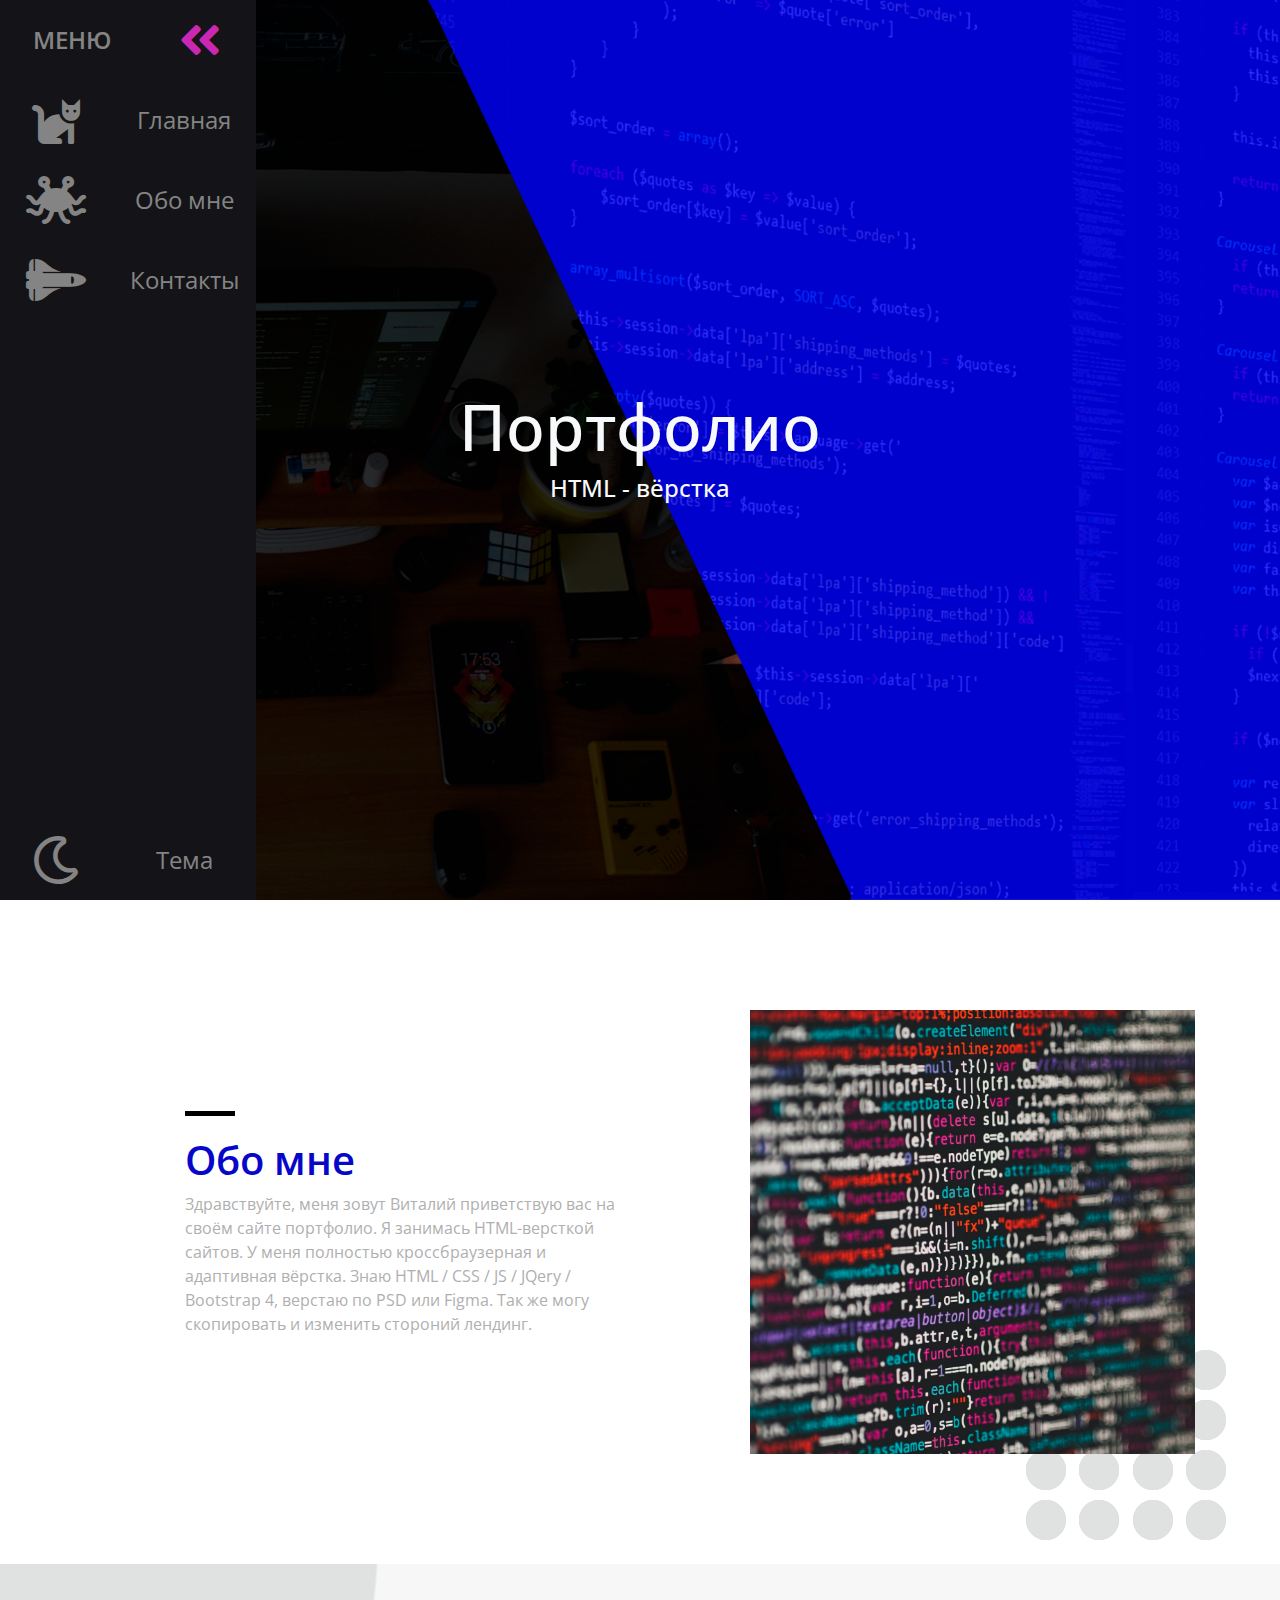
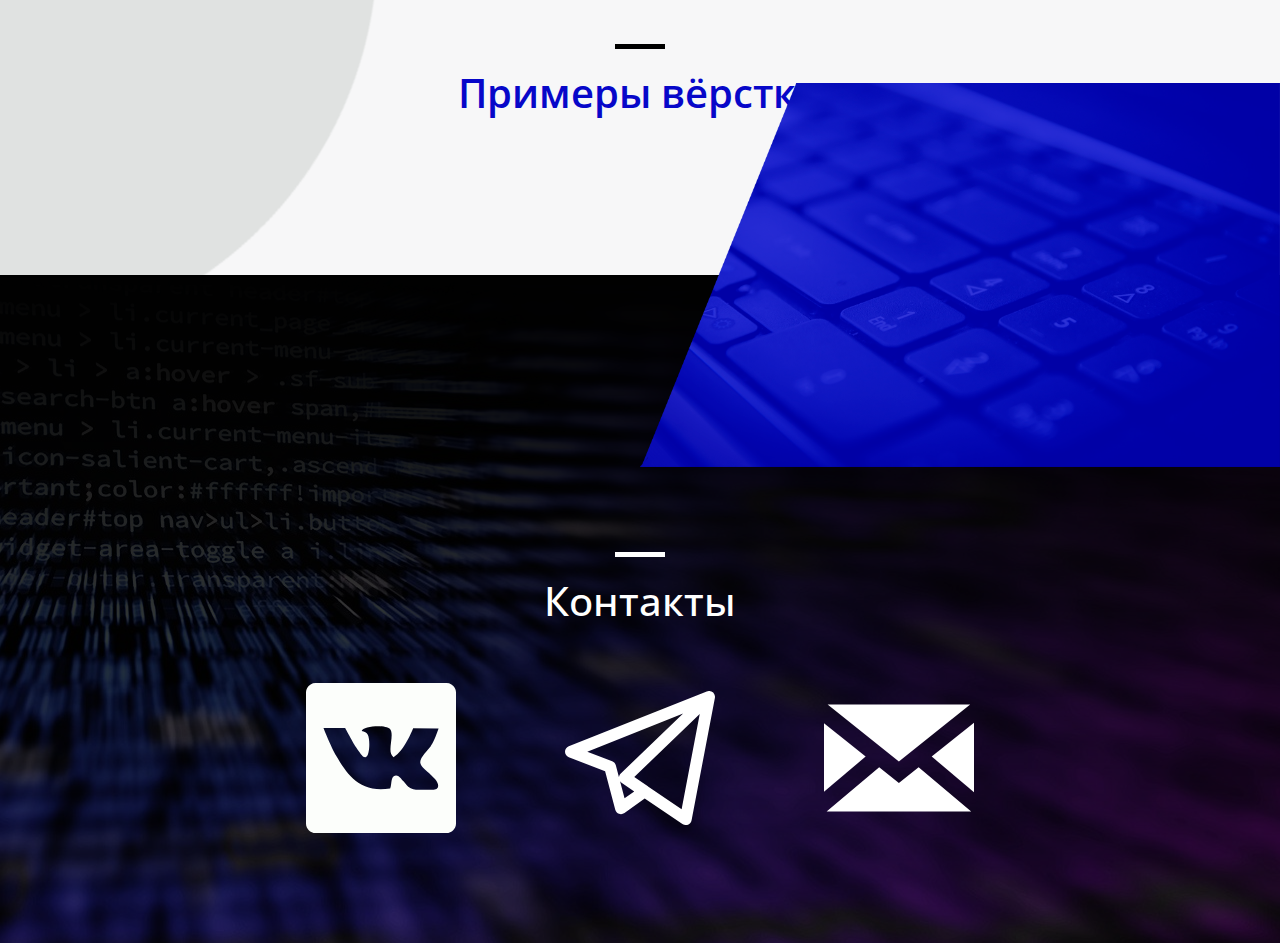
==== index.html @ b5a8e150 "animepolicemen ver 1.0" ====
<!DOCTYPE html>
<html lang="en" lang="ru">
<head>
  <meta name="viewport" content="width=device-width, initial-scale=1.0" />
  <script defer src="JS/kod.js"></script>
  <link rel="stylesheet" href="style/style.css" />
  <link href="https://fonts.googleapis.com/css?family=Open+Sans:400,600,700&display=swap&subset=cyrillic" rel="stylesheet">
   <link rel="stylesheet" href="style/owl.carousel.min.css">
    <link rel="stylesheet" href="style/owl.theme.default.min.css">
   <link rel="stylesheet" href="style/bootstrap.min.css">
   <link rel="stylesheet" href="style/all.css">
</head>
<body>
    <div class="head">
        <div class="nav_main">
            <div class="nav_item  nav_start">
                <div class="nav_el_2 el_dis nav_el_2_menu"><span>Меню</span></div>
                <div class="nav_el_1"><i class="fas fa-angle-double-right"></i></div>
            </div>
            <div class="nav_item" name="name_main">
                <div class="nav_el_1"><i class="fas fa-cat"></i></div>
                <div class="nav_el_2 el_dis"><span class="nav_el_text">Главная</span></div>
            </div>
            <div class="nav_item" name="name_about_me">
                <div class="nav_el_1"><i class="fas fa-pastafarianism"></i></div>
                <div class="nav_el_2 el_dis"><span class="nav_el_text">Обо мне</span></div>
            </div>
            <div class="nav_item" name="name_cont">
                <div class="nav_el_1"><i class="fas fa-space-shuttle"></i></div>
                <div class="nav_el_2 el_dis"><span class="nav_el_text">Контакты</span></div>
            </div>
            <div class="nav_item  nav_end">
                <div class="nav_el_1"><i class="far fa-moon "></i>
                <i class="fas fa-sun icon_dis"></i></div>
                <div class="nav_el_2 el_dis"><span class="nav_el_text">Тема</span></div>
            </div>
        </div>
    </div>    
    <div class="main" name="name_main">
       <div class="main_zag text-center text-light">
           <h1>Портфолио</h1>
           <h4>HTML - вёрстка</h4>
       </div>
    </div>
    
    
    <div class="about_us container-fluid" name="name_about_me">
        <div class="container">
            <div class="row justify-content-between">
                <div class="col-md-6 about_us_col_1">
                    <div>
                        <span></span>
                        <h1>Обо мне</h1>
                        <p>Здравствуйте, меня зовут Виталий приветствую вас на своём сайте портфолио. Я занимась HTML-версткой сайтов. У меня полностью кроссбраузерная и адаптивная вёрстка. Знаю HTML / CSS / JS / JQery / Bootstrap 4, верстаю по PSD или Figma. Так же могу скопировать и изменить стороний лендинг.</p>
                    </div>
                </div>
                <div class="col-md-5 about_us_invis">
                    <img class="img-fluid" src="style/images/kartinka.png" alt="">
                </div>
            </div>
        </div>
    </div>
    
    <div class="container-fluid work">
        <div class="container text-center">
            <span class="mx-auto "></span>
            <h1>Примеры вёрстки</h1>
            <div class="carousel_work">
                <div class="owl-carousel owl-theme">
                    <div class="item car_bg">
                       <a  href="work/Project23/project23.html">
                           <img src="style/images/carousel_img_1.PNG" alt="">
                       </a>
                    </div>
                    <div class="item">
                        <a  href="work/Project22/project22.html">
                            <img src="style/images/carousel_img_2.PNG" alt="">
                        </a>
                    </div>
                    <div class="item">
                        <a  href="https://detlink.cc/">
                            <img src="style/images/carousel_img_3.PNG" alt="">
                        </a>
                    </div>
                    <div class="item">
                        <a  href="##">
                            <img src="style/images/carousel_img_2.PNG" alt="">
                        </a>
                    </div>
                </div>
            </div>
        </div>
    </div>            
   
   
   <div class="contact container-fluid" name="name_cont">
       <div class="promej">
           <img class="img-fluid" src="style/images/promejytok_2.png" alt="">
       </div>
       <div class="container">
           <div class="contact_main text-center">
               <span class="mx-auto"></span>
               <h1>Контакты</h1>
               <div>
                   <a href="https://vk.com/animepoliceman">
                       <img src="style/images/icon.svg" alt="">
                   </a>
                   <a href="##" id="telega" data-toggle="modal" data-target="#myTelega">
                       <img src="style/images/telegram-logo.svg" alt="">
                   </a>
                   <a href="##" id="mail" data-toggle="modal" data-target="#myMail">
                       <img src="style/images/envelope.svg" alt="">
                   </a>
               </div>
           </div>
       </div>
   </div>
   
   <!-- <div class="contact">
        <div class="contact_con">
            <div class="contact_vk">
                <a href="https://vk.com/animepoliceman"><img  src="style/images/icon.svg" alt=""></a>
            </div>
            <div class="contact_telega">
                <a href="##" id="telega" data-toggle="modal" data-target="#myTelega"><img  src="style/images/telegram-logo.svg" alt=""></a></div>
            <div class="contact_mail">
                <a href="##" id="mail" data-toggle="modal" data-target="#myMail"><img src="style/images/envelope.svg" alt="">
                </a>
            </div>
        </div>
        <h4>
            &#169; animepoliceman 2020
        </h4>
    </div>-->
    
    
    <div class="modal" id="myTelega">
  <div class="modal-dialog">
    <div class="modal-content">

      <!-- Modal Header -->
      <div class="modal-header">
        <h4 class="modal-title">Мой телеграм</h4>
        <button type="button" class="close" data-dismiss="modal">&times;</button>
      </div>

      <!-- Modal body -->
      <div class="modal-body">
        @AnimePoliceman
      </div>

      <!-- Modal footer -->
      <div class="modal-footer">
        <button type="button" class="btn btn-danger" data-dismiss="modal">Закрыть</button>
      </div>

    </div>
  </div>
</div>
   
   
   <div class="modal" id="myMail">
  <div class="modal-dialog">
    <div class="modal-content">

      <!-- Modal Header -->
      <div class="modal-header">
        <h4 class="modal-title">Моя почта</h4>
        <button type="button" class="close" data-dismiss="modal">&times;</button>
      </div>

      <!-- Modal body -->
      <div class="modal-body">
        geri_337@mail.ru
      </div>

      <!-- Modal footer -->
      <div class="modal-footer">
        <button type="button" class="btn btn-danger" data-dismiss="modal">Закрыть</button>
      </div>

    </div>
  </div>
</div>
    
     <!-- <p>Здравствуйте, меня зовут Виталий приветствую вас на своём сайте портфолио. Живу в N и расмотриваю работу в офисе. Занимаю HTML-версткой сайтов. У меня полностью кроссбраузерная и адаптивная вёрстка. Знаю HTML / CSS / JS / JQery / Bootstrap 4, верстаю по PSD или Figma. Так же могу скопировать и изменить стороний лендинг.
                        </p>-->
    
    
<script type="text/javascript" src="JS/jquery-3.4.1.min.js"></script>
<script src="JS/bootstrap.min.js"></script>
<script src="JS/owl.carousel.min.js"></script>
<script src="JS/KOD_2.js"> </script>
<script type="text/javascript">
    var check = true;
    $('.nav_end').click(function(){
        if(check){
            $('.fa-sun').removeClass('icon_dis');
            $('.fa-moon').addClass('icon_dis');
            $('.head').css({'background-color': '#fffcaa'});  
            $('.nav_item').addClass('nav_item_bg');  
            check = false;
        }else{
            $('.fa-sun').addClass('icon_dis');
            $('.fa-moon').removeClass('icon_dis');
            $('.head').css({'background-color': '#141418'});
            $('.nav_item').removeClass('nav_item_bg');  
            check = true;
        }
    });

    
    $('.nav_main>div').click(function() {
            var x = $(this).attr("name");
            var k = $('body > div').length;

            for(var i = 0; i < k; i++){
                    var y = $('body>div').eq(i).attr("name");
                    if(y == x) {
                          var n = $('body>div').eq(i).offset().top;
                          
                          $("html, body").animate({ scrollTop: n }); 
                         return false;
                    };
                };   
 
            return false;
        });
    
    
    
</script>
</body>
</html>
---- style/style.css ----
body{
    font-family: 'Open Sans', sans-serif!important;
    /*font-family: 'Teko', sans-serif;*/
    font-size: 16px!important;
    margin: 0!important;
    padding-top: 0!important;
}

p{
    margin: 0;
   
}



/*************************************/
.head{
    width: 7rem;
    height: 100vh;
    position: fixed;
    left: 0;
    margin: 0;
    background-color: #141418;
    z-index: 8;
    transition: width 200ms ease;
}

.icon_dis{
    display: none!important;
}

.nav_main{
    width: 100%;
    height: 100%;
    display: flex;
    flex-direction: column;
    align-items: center;
}
.nav_start{
    cursor: default!important;
}
.nav_item{
    display: flex;
    transition: all 0.4s ease;
    cursor: pointer;
}
.nav_el_1{
    width: 7rem;
    height: 5rem;
    display: flex;
    align-items: center;
    justify-content: center;
}


.nav_item:last-child {
  margin-top: auto;
}

.nav_el_end{
    width: 7rem;
    height: 5rem;
    display: flex;
    align-items: center;
    justify-content: center;
}

.nav_el_2{
    width: 9rem;
    align-items: center;
    justify-content: center;
}
.nav_el_2>span{
    color: #848484;
    font-size: 1.5rem;
}

.nav_item>div>i{
    font-size: 3rem;
    color: #848484;
}
.el_dis{
    display: none;
}

.fa-angle-double-right{
    transition: 0.5s;
}

.head:hover {
    width: 16rem;
  }

.head:hover .nav_el_2 {
    display: flex;
  }

.head:hover .fa-angle-double-right{
    transform: rotate(540deg);
    color: #cc27b3;
}

.nav_item:not(:first-child):hover{
    background-color: #000;
}
.nav_item_bg:not(:first-child):hover{
    background-color: #fef97c;
}



.nav_item:not(:first-child):hover .nav_el_1>i{
    color: #cc27b3!important;
}
.nav_item:hover .far{
    color: #cc27b3!important;
}
.nav_item_bg:not(:first-child):hover .nav_el_1>i{
    color: #fa7919!important;
}


.nav_item:not(:first-child):hover .nav_el_2>span{
    color: #fff;
}

.nav_item_bg:not(:first-child):hover .nav_el_2>span{
    color: #000;
}


.nav_el_2_menu{
    font-size: 2rem;
    text-transform: uppercase;
    font-weight: 600;
}

/***********************************************************/
.main{
    background: url(images/fon_2.png) center;
    background-size: cover;
    height: 100vh;
    width: 100%;
    display: flex;
    align-items: center;
    justify-content: center;
}
.main_zag>h1{
    font-size: 4rem;
}
/**************************************************************/
.about_us{
    background: url(images/elipse_3.png) 95% 95% no-repeat, rgba(0,0,0, 0);
    padding: 110px 0;
}
.about_us_col_1>div{
    padding-left: 100px;
    height: 100%;
    display: flex;
    justify-content: center;
    flex-direction: column;
}
.about_us_col_1>div>h1{
    color: #0707c9;
    font-weight: 600;
}
.about_us_col_1>div>p{
    color: #afafaf;
}
.about_us_col_1>div>span{
    display: block;
    width: 50px;
    height: 5px;
    background-color: #000;
    margin-bottom: 20px;
}
/********************************************************/
.work{
    background: url(images/pol_elips_2.png) 0 0 no-repeat, #f7f7f8;
    padding: 80px;
}
.work>div>span{
    display: block;
    width: 50px;
    height: 5px;
    background-color: #000;
    margin-bottom: 20px;
}
.work>div>h1{
    color: #0707c9;
    font-weight: 600;
    padding-bottom: 70px;
}

.carousel_work{
    padding-left: 70px;
    padding-right: 70px;
}



.item{
    transition: all 0.3s ease;
}


.item:hover{
   filter: brightness(25%);
}

.owl-nav .owl-next,
.owl-nav .owl-prev{
    outline: none;
    transition: all 0.15s ease;
    
}

.owl-nav .owl-next:hover,
.owl-nav .owl-prev:hover{
    background-color: rgba(0,0,0, 0)!important;
    filter: brightness(40%);
    outline: none;
}
/**********************************************************/
.contact{
    background: url(images/coding-1841550_1920.jpg) center no-repeat, linear-gradient(to top, rgba(0,0,0, 0.6), rgba(0,0,0, 1));
    background-blend-mode: multiply;
    padding-bottom: 110px;
    position: relative;
}
.promej{
    width: 50%;
    position: absolute;
    right: 0;
    margin-top: -15%;
}

.contact_main{
    padding-top: 30%;
}
.contact_main>span{
    display: block;
    width: 50px;
    height: 5px;
    background-color: #fff;
    margin-bottom: 20px;
}
.contact_main>h1{
    color: #fff;
}
.contact_main>div{
    display: flex;
    flex-direction: row;
    align-items: center;
    justify-content: space-around;
    width: 70%;
    margin: 0 auto;
    padding-top: 50px;
}
.contact_main>div>a{
    width: 150px;
    transition: all 0.3s ease;
}
.contact_main>div>a>img{
    filter: invert(1);
}
.contact_main>div>a:hover{
    opacity: 0.8;
}
/************************************************************/
@media screen and (max-width: 600px){
    .head{
        width: 100%;
        height: 5rem;
        bottom: -2px;
   
    }
    .nav_main{
        flex-direction: row;
        justify-content: space-between;
    }
    .head:hover {
        width: 100%;
      }
    .head:hover .nav_el_2 {
    display: none;
    }
    .nav_start{
        display: none;
    }
    .nav_el_1{
         width: 6rem;
    }
    .about_col_1{
        padding-left: 0!important;
    }
    .about_us_invis{
        display: none!important;
    }
    .about_us_col_1>div{
        padding-left: 0;
    }
    .about_us{
        background: rgba(0,0,0, 0);
        padding: 110px 0;
    }
    .carousel_work{
        padding-left: 0;
        padding-right: 0;
    }
    .contact_main>div>a{
        width: 50px;
    }
    .main_zag>h1{
        font-size: 3.5rem;
    }
}

@media screen and (max-width: 1600px){
    .contact_main{
        padding-top: 25%;
    }
}
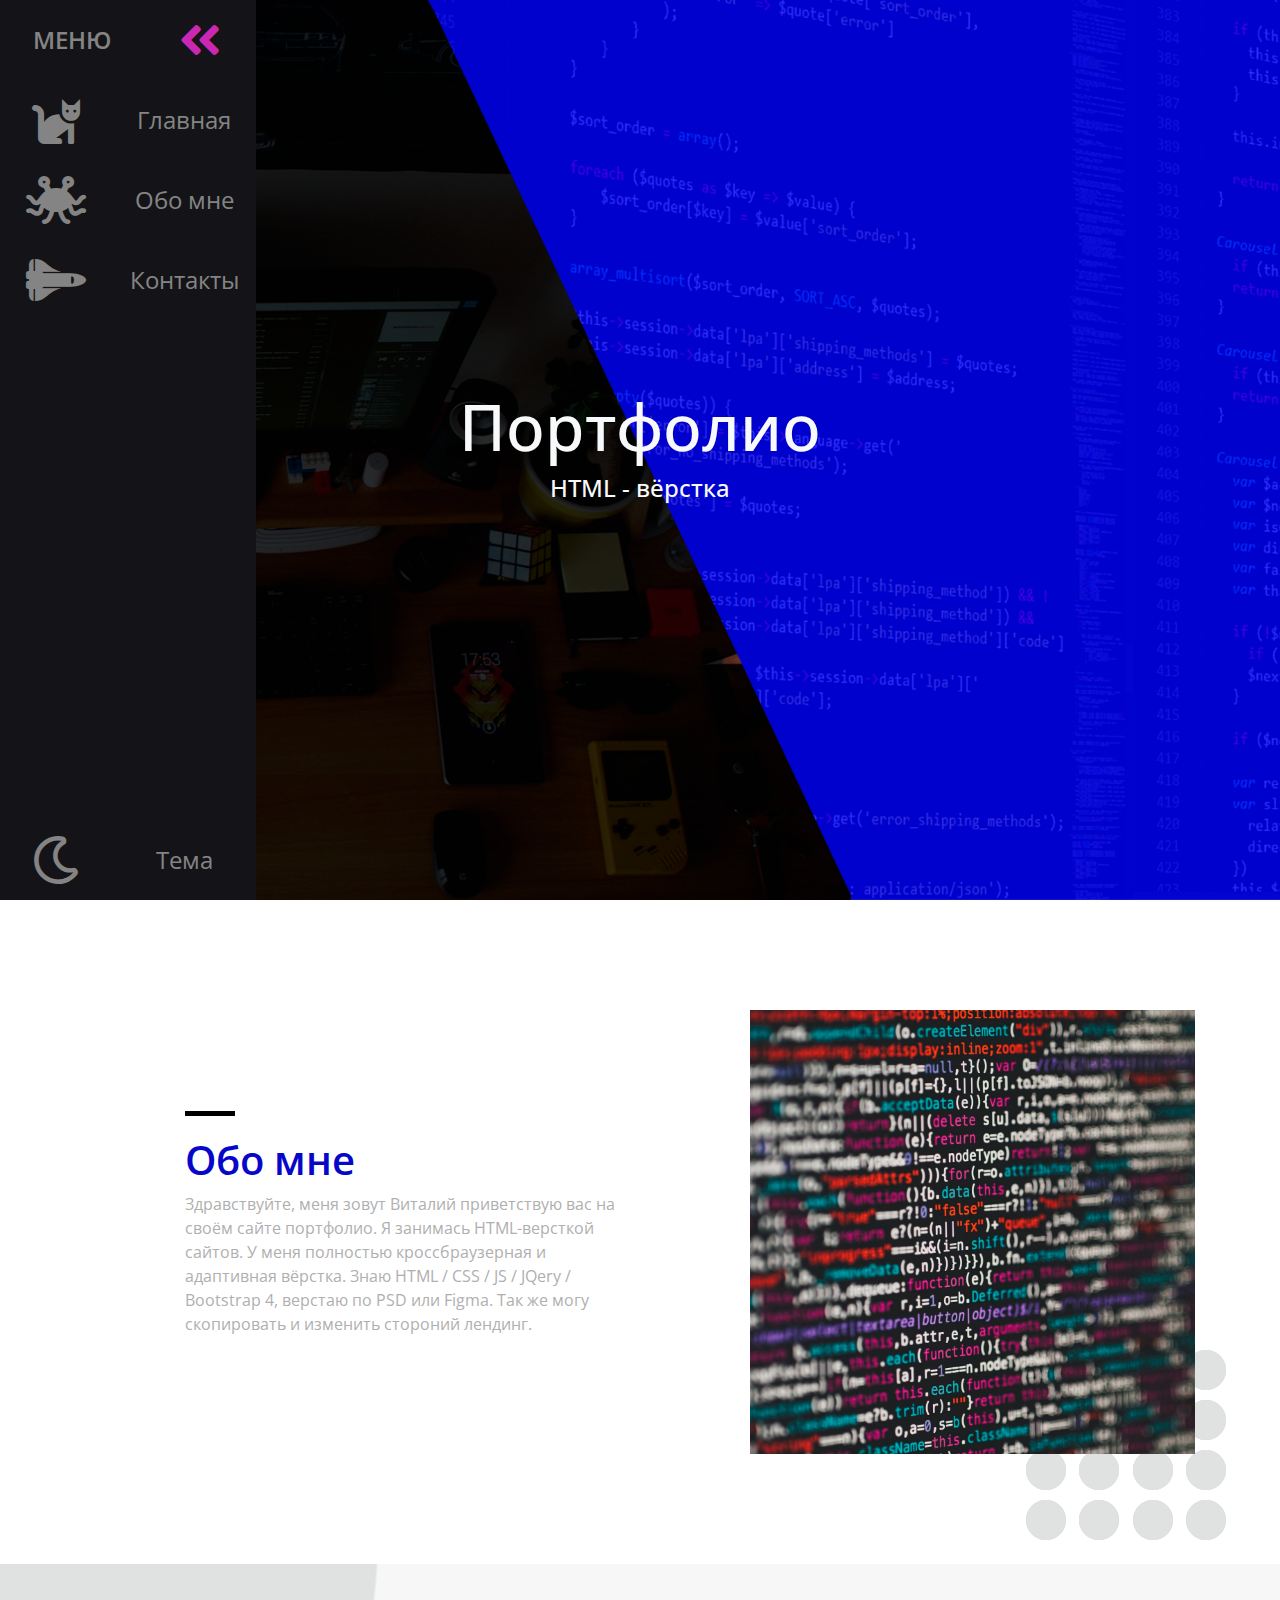
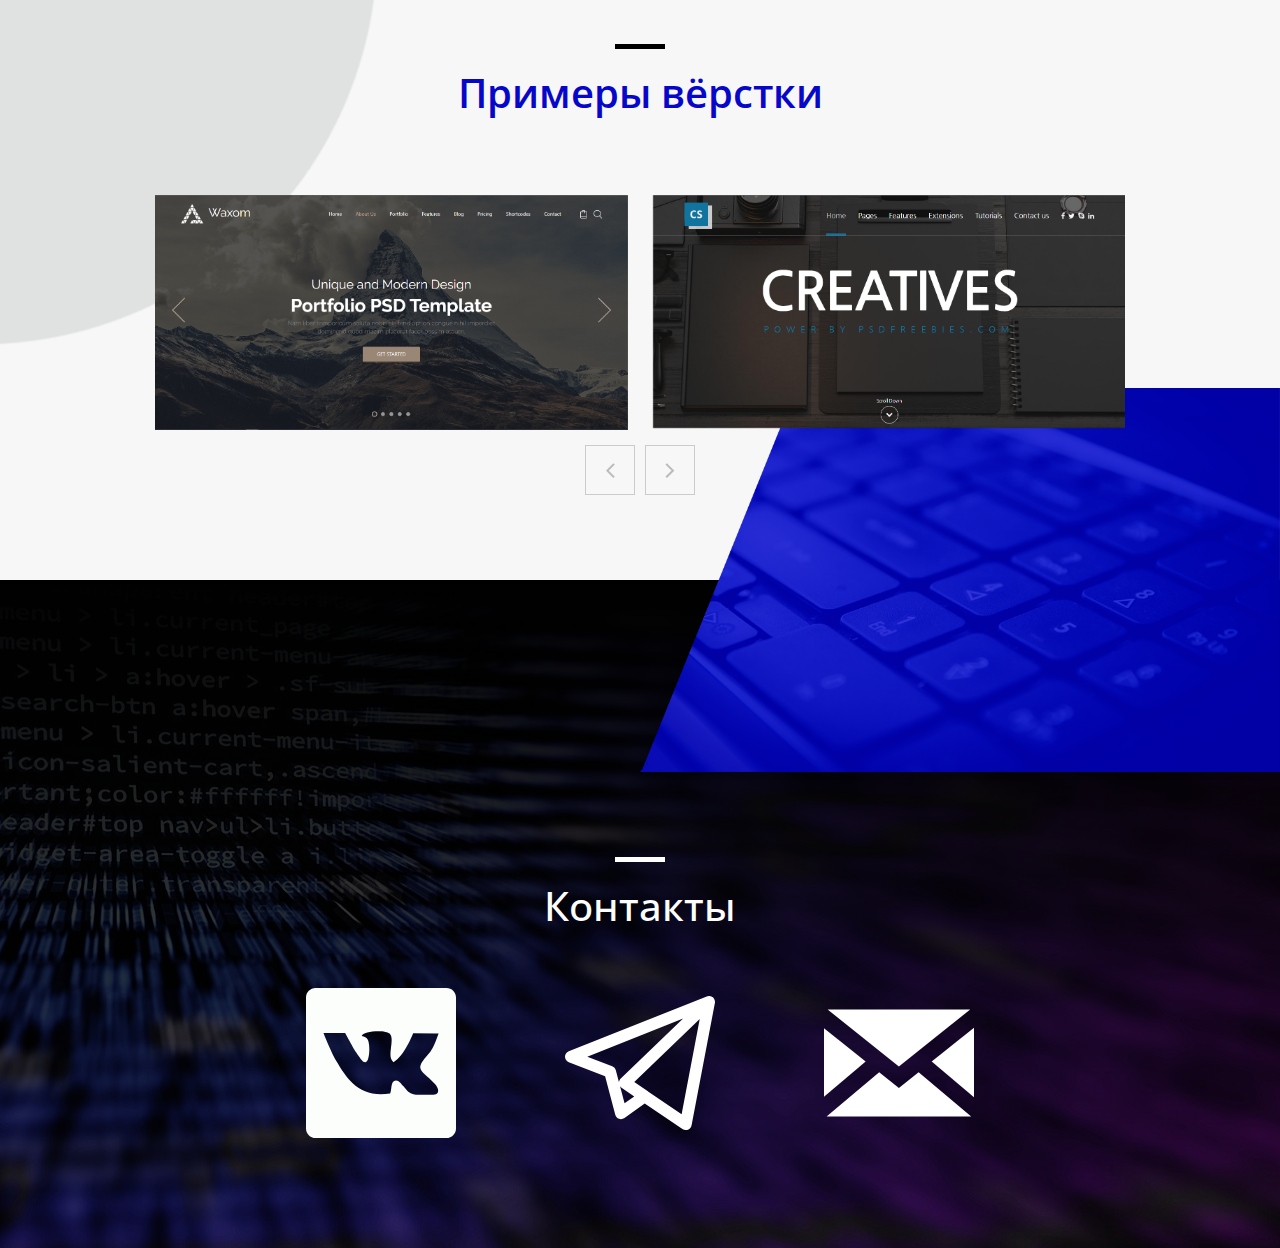
==== commit 43f09dac: "animepolicman v 1.06" ====
--- a/index.html
+++ b/index.html
@@ -68,12 +68,12 @@
             <div class="carousel_work">
                 <div class="owl-carousel owl-theme">
                     <div class="item car_bg">
-                       <a  href="work/Project23/project23.html">
+                       <a  href="Project23/project23.html">
                            <img src="style/images/carousel_img_1.PNG" alt="">
                        </a>
                     </div>
                     <div class="item">
-                        <a  href="work/Project22/project22.html">
+                        <a  href="Project22/project22.html">
                             <img src="style/images/carousel_img_2.PNG" alt="">
                         </a>
                     </div>
@@ -83,7 +83,7 @@
                         </a>
                     </div>
                     <div class="item">
-                        <a  href="##">
+                        <a  href="Project22/project22.html">
                             <img src="style/images/carousel_img_2.PNG" alt="">
                         </a>
                     </div>
@@ -190,7 +190,7 @@
 <script type="text/javascript" src="JS/jquery-3.4.1.min.js"></script>
 <script src="JS/bootstrap.min.js"></script>
 <script src="JS/owl.carousel.min.js"></script>
-<script src="JS/KOD_2.js"> </script>
+<script src="JS/kod_2.js"> </script>
 <script type="text/javascript">
     var check = true;
     $('.nav_end').click(function(){
